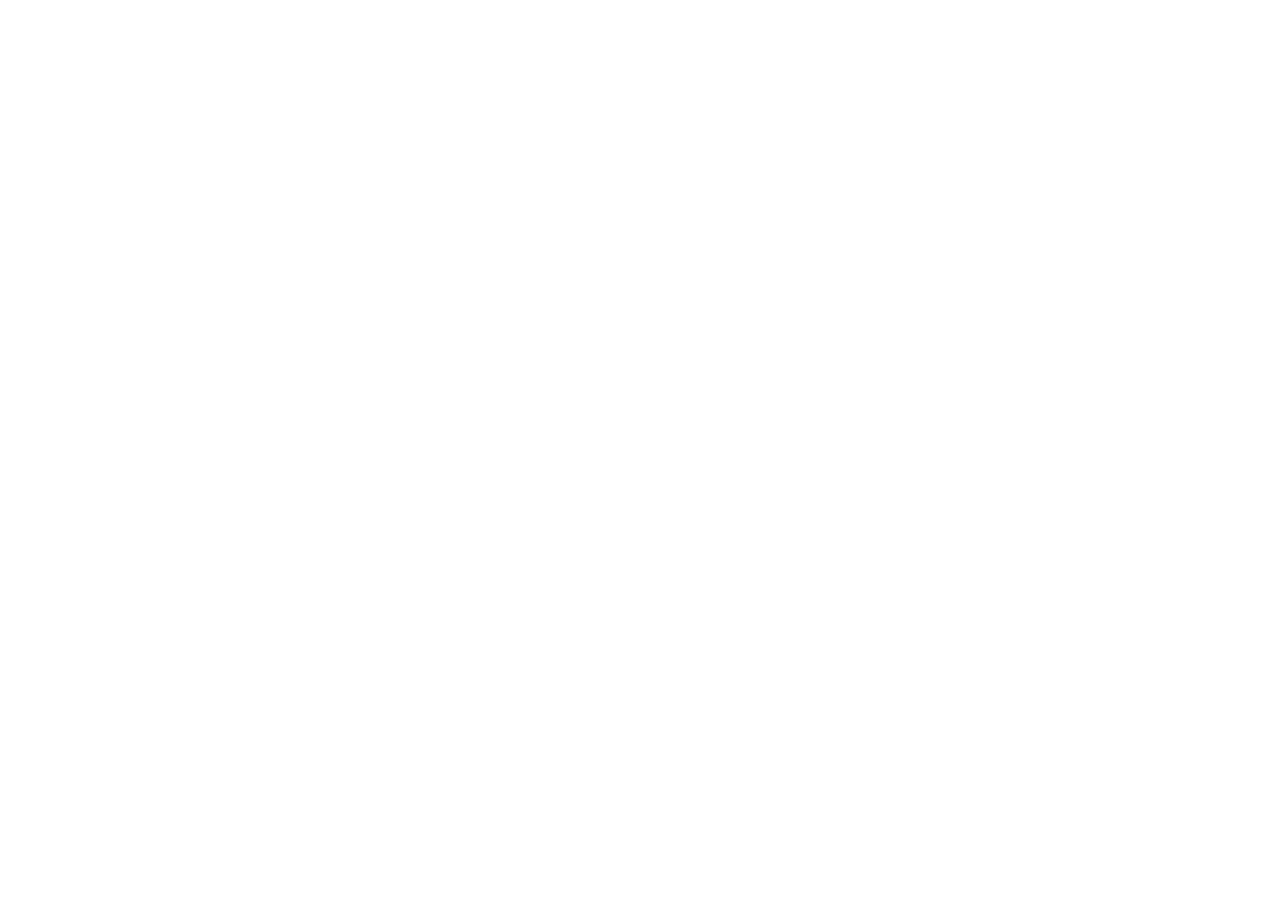
==== basic_module/10-introduction-into-webdev/index.html @ 2807f107 "Init commit" ====
<!DOCTYPE html>
<html lang="en">
<head>
    <meta charset="UTF-8">
    <meta http-equiv="X-UA-Compatible" content="IE=edge">
    <meta name="viewport" content="width=device-width, initial-scale=1.0">
    <title>Document</title>
</head>
<body>
    
</body>
</html>
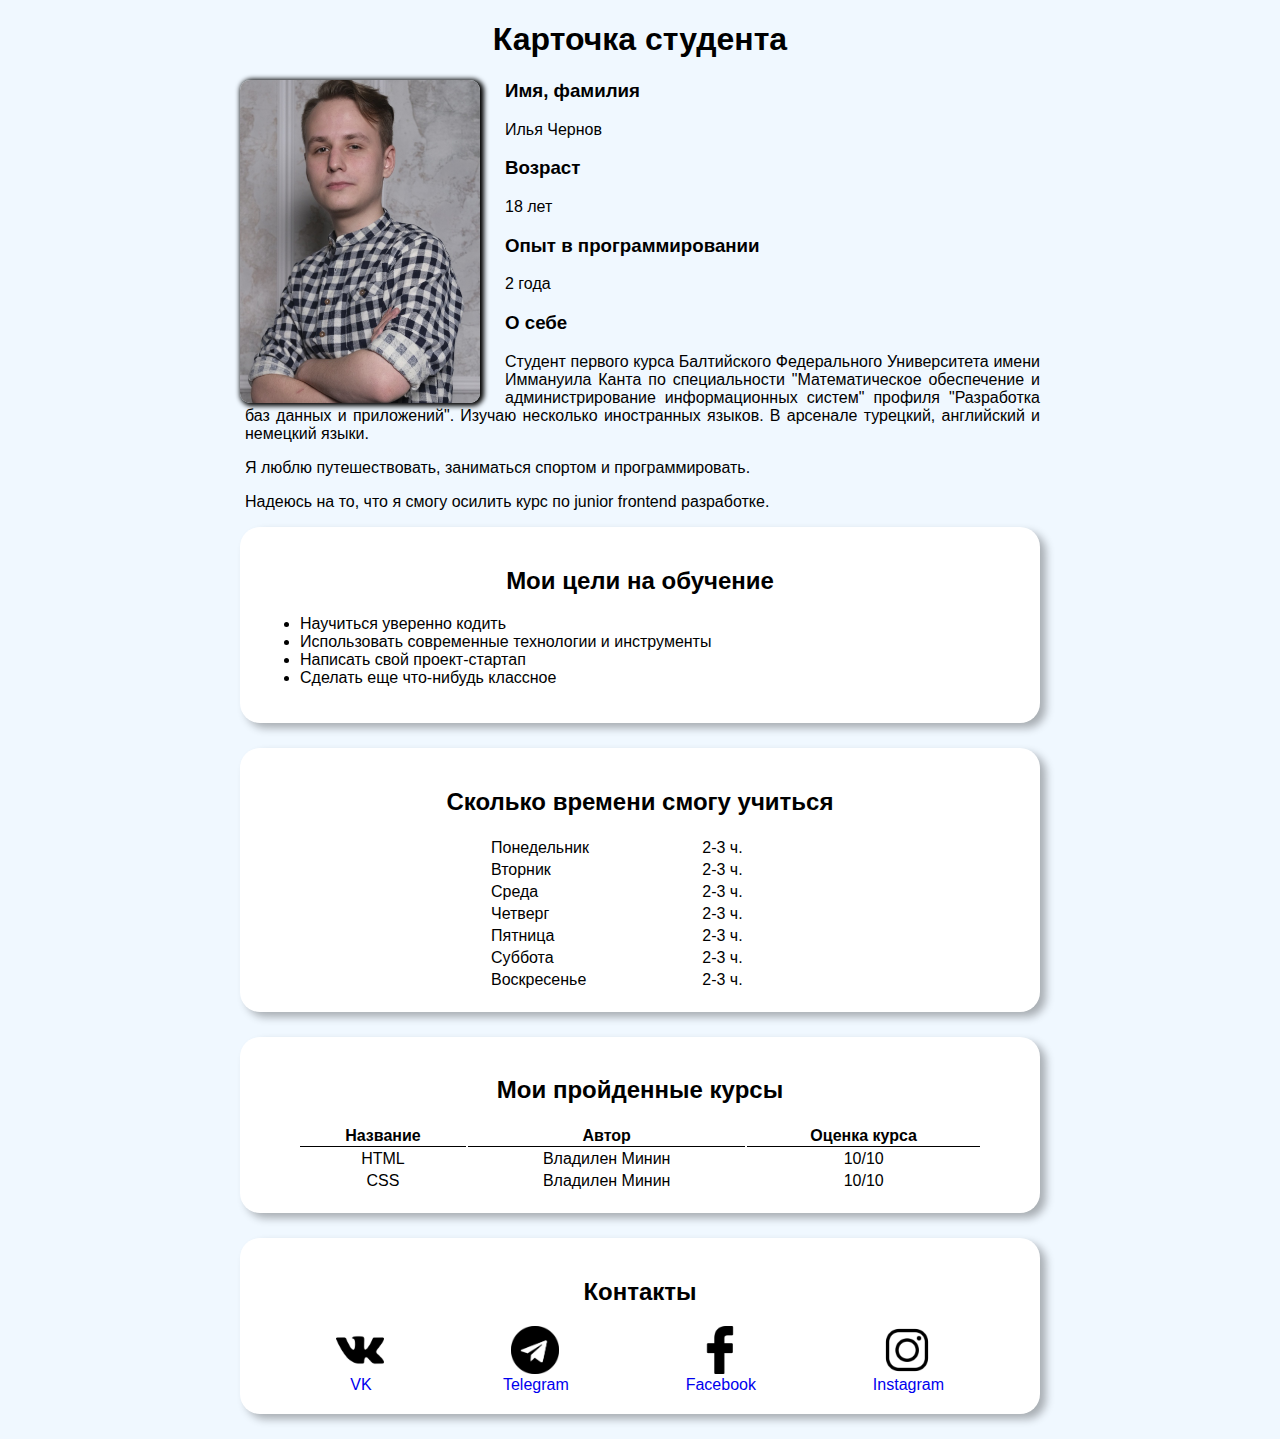
==== commit 5afadf1c: "task-1 complete" ====
--- a/basic_module/10-introduction-into-webdev/index.html
+++ b/basic_module/10-introduction-into-webdev/index.html
@@ -4,9 +4,128 @@
     <meta charset="UTF-8">
     <meta http-equiv="X-UA-Compatible" content="IE=edge">
     <meta name="viewport" content="width=device-width, initial-scale=1.0">
-    <title>Document</title>
+    <link rel="stylesheet" href="css/style.css">
+    <title>CV</title>
 </head>
 <body>
-    
+    <div class="container">
+        <h1 class="title">Карточка студента</h1>
+
+        <!-- КАРТОЧКА С ИНФО -->
+        <div class="info">
+            <div class="info-img">
+                <img src="img/avatar.png" alt="My photo" width="240px" class="avatar">
+            </div>
+            <div class="info-div">
+                    <p class="info-text">
+                    <h3>Имя, фамилия</h3>
+                    Илья Чернов
+                    <h3>Возраст</h3>
+                    18 лет
+                    <h3>Опыт в программировании</h3>
+                    2 года
+                    <h3>О себе</h3>
+                    <p class="para"> Cтудент первого курса Балтийского Федерального Университета имени Иммануила Канта по специальности "Математическое
+                        обеспечение и администрирование информационных систем" профиля "Разработка баз данных и приложений".  Изучаю
+                    несколько иностранных языков. В арсенале турецкий, английский и немецкий языки. </p>
+                        <p>Я люблю путешествовать, заниматься спортом и программировать. </p>
+                        <p>Надеюсь на то, что я смогу осилить курс по junior frontend разработке.</p>
+                </p>
+            </div>
+        </div>
+         <!-- КОНЕЦ БЛОКА КАРТОЧКА С ИНФО -->
+
+          <!-- КАРТОЧКИ С ИНФОЙ ДАЛЕЕ ПО МАКЕТУ -->
+          <div class="card">
+            <h2 class="title">Мои цели на обучение</h2>
+            <ul>
+                <li>Научиться уверенно кодить</li>
+                <li>Использовать современные технологии и инструменты</li>
+                <li>Написать свой проект-стартап</li>
+                <li>Сделать еще что-нибудь классное</li>
+            </ul>
+          </div>
+
+          <div class="card">
+            <h2 class="title">Сколько времени смогу учиться</h2>
+           <table class="table">
+            <tr>
+                <td>Понедельник</td>
+                <td>2-3 ч.</td>
+            </tr>
+            <tr>
+                <td>Вторник</td>
+                <td>2-3 ч.</td>
+            </tr>
+            <tr>
+                <td>Среда</td>
+                <td>2-3 ч.</td>
+            </tr>
+            <tr>
+                <td>Четверг</td>
+                <td>2-3 ч.</td>
+            </tr>
+            <tr>
+                <td>Пятница</td>
+                <td>2-3 ч.</td>
+            </tr>
+            <tr>
+                <td>Суббота</td>
+                <td>2-3 ч.</td>
+            </tr>
+            <tr>
+                <td>Воскресенье</td>
+                <td>2-3 ч.</td>
+            </tr>
+           </table>
+          </div>
+
+          <div class="card">
+            <h2 class="title">Мои пройденные курсы</h2>
+            <table class="table-info">
+                <tr>
+                    <th>Название</th>
+                    <th>Автор</th>
+                    <th>Оценка курса</th>
+                </tr>
+
+                <tr>
+                    <td>HTML</td>
+                    <td>Владилен Минин</td>
+                    <td>10/10</td>
+                </tr>
+
+                <tr>
+                    <td>СSS</td>
+                    <td>Владилен Минин</td>
+                    <td>10/10</td>
+                </tr>
+            </table>
+          </div>
+
+          <div class="card">
+            <h2 class="title">Контакты</h2>
+            <div class="smset">
+               <div class="social-media-card">
+                    <div class="social-media-icon"><a href="#"><img src="img/sm-icons/vk-512-512.png" style="width: 48px;"  alt="vk-icon"></a></div>
+                    <div class="sm-title"><a href="https://vk.com/i.a.chernov">VK</a></div>
+               </div>
+               <div class="social-media-card">
+                <div class="social-media-icon"><a href="#"><img src="img/sm-icons/tg-512-512.png" style="width: 48px;" alt="Telegram Icon"></a></div>
+                <div class="sm-title"><a href="https://t.me/iachernov">Telegram</a></div>
+           </div>
+
+                <div class="social-media-card">
+                    <div class="social-media-icon"><a href="#"><img src="img/sm-icons/fb-512-512.png" style="width: 48px;" alt="Facebook icon"></a></div>
+                    <div class="sm-title"><a href="https://fb.com/chiastr">Facebook</a></div>
+            </div>
+
+                <div class="social-media-card">
+                    <div class="social-media-icon"><a href="#"><img src="img/sm-icons/insta-512-512.png" style="width: 48px;" alt="Instagram icon"></a></div>
+                    <div class="sm-title"><a href="https://instagram.com/insta">Instagram</a></div>
+            </div>
+        </div>
+          </div>
+    </div>
 </body>
 </html>--- a/basic_module/10-introduction-into-webdev/css/style.css
+++ b/basic_module/10-introduction-into-webdev/css/style.css
@@ -0,0 +1,122 @@
+body {
+    background-color: aliceblue;
+    font-family: 'Roboto', sans-serif;
+}
+
+.container {
+    max-width: 800px;
+    min-width: 350px;
+    margin: auto;
+}
+
+
+.avatar {
+    border-radius: 10px;
+    box-shadow: 2px 1px 5px 2px;
+}
+
+.info-div {
+    margin-left: 5px;
+}
+
+.info-text {
+    float: right;
+}
+
+
+
+.info-img {
+    float: left;
+    margin-right: 25px;
+}
+
+.title {
+    text-align: center;
+}
+
+.para {
+    text-align: justify;
+    
+}
+
+.card {
+    background-color: white;
+    padding: 20px;
+    border-radius: 20px;
+    box-shadow: 6px 5px 9px 0px rgba(0,0,0,0.3);
+    margin-bottom: 25px;
+}
+
+.table {
+    margin: auto;
+    width: 40%;
+}
+
+.table td {
+    text-align: left;
+}
+
+.table-info {
+
+    margin: auto;
+    width: 90%;
+}
+
+.table-info th {
+    border-bottom: 1px solid black;
+}
+
+.table-info th, .table-info td {
+    text-align: center;
+}
+
+.social-media-icon {
+    width: 50px;
+    height: 50px;
+}
+
+
+.smset {
+    display: flex;
+    justify-content: space-between;
+    margin: auto;
+    width: 80%;
+}
+
+.social-media-card {
+    display: flex;
+    flex-direction: column;
+    align-items: center;
+}
+
+.social-media-card a {
+    text-decoration: none;
+}
+
+
+@media (max-width: 650px) {
+
+    .info {
+        display: flex;
+        flex-direction: column;
+    }
+
+    .info-img {
+        margin: auto;
+    }
+
+    .card {
+        min-width: 350px;
+    }
+
+    .info-text {
+        min-width: 350px;
+    }
+    
+
+    .sm-icon-img {
+        width: 48px;
+    }
+}
+/* Roboto Font */
+@import url('https://fonts.googleapis.com/css2?family=Roboto:ital,wght@0,400;1,100&display=swap');